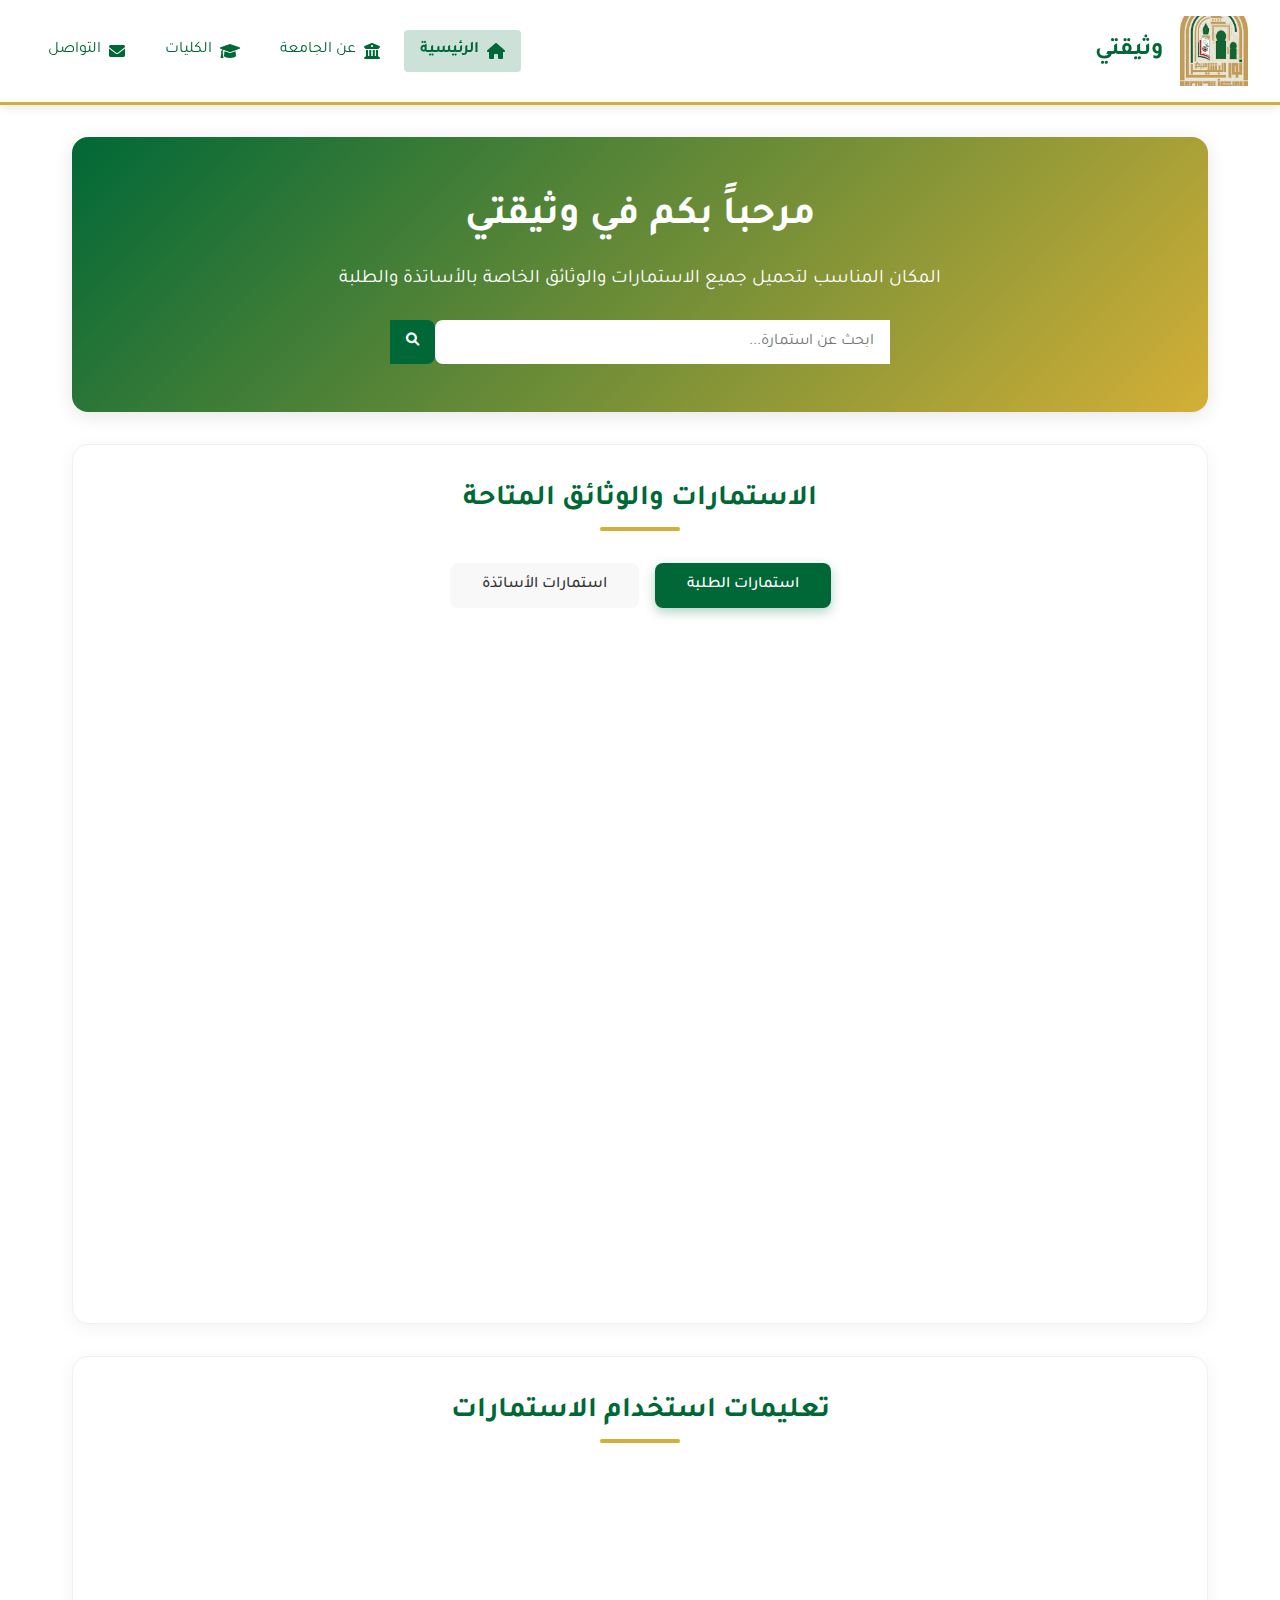
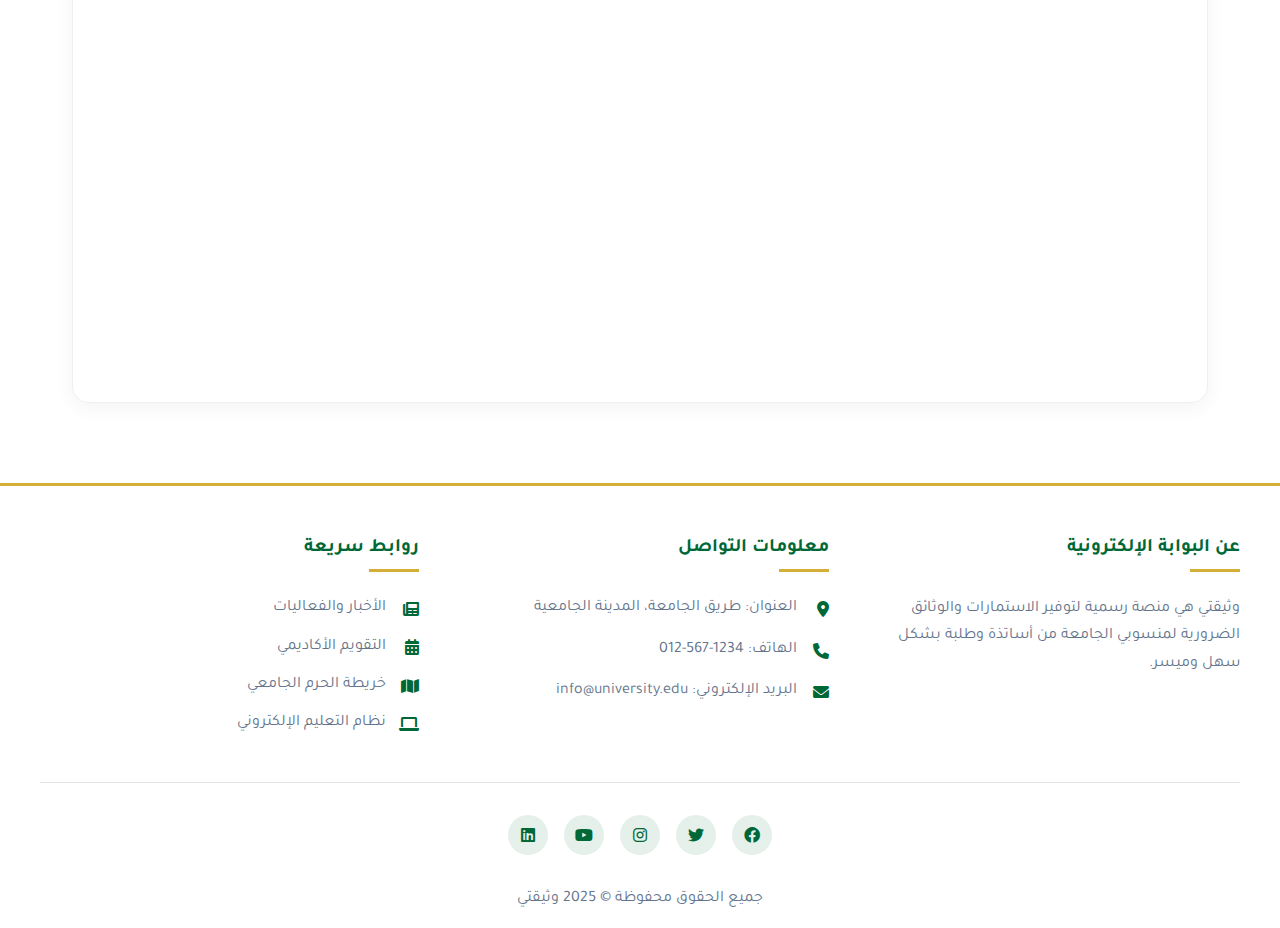
==== index.html @ a95384f6 "coding" ====
<!DOCTYPE html>
<html dir="rtl" lang="ar">
<head>
    <meta charset="UTF-8">
    <meta name="viewport" content="width=device-width, initial-scale=1.0">
    <title>وثيقتي</title>
    <link rel="stylesheet" href="styles.css">
    <link rel="stylesheet" href="https://cdnjs.cloudflare.com/ajax/libs/font-awesome/6.0.0/css/all.min.css">
</head>
<body>
    <header>
        <div class="logo">
            <img src="images\logo.jpeg" alt="شعار الجامعة" class="university-logo">
            <h1>وثيقتي</h1>
        </div>
        <nav>
            <ul>
                <li><a href="#" class="active"><i class="fas fa-home"></i> الرئيسية</a></li>
                <li><a href="#"><i class="fas fa-university"></i> عن الجامعة</a></li>
                <li><a href="#"><i class="fas fa-graduation-cap"></i> الكليات</a></li>
                <li><a href="#"><i class="fas fa-envelope"></i> التواصل</a></li>
            </ul>
        </nav>
    </header>

    <main>
        <section class="hero">
            <h2>مرحباً بكم في وثيقتي</h2>
            <p>المكان المناسب لتحميل جميع الاستمارات والوثائق الخاصة بالأساتذة والطلبة</p>
            <div class="search-container">
                <input type="text" id="search-input" placeholder="ابحث عن استمارة...">
                <button id="search-btn"><i class="fas fa-search"></i></button>
            </div>
        </section>

        <section class="forms-section">
            <h2>الاستمارات والوثائق المتاحة</h2>
            
            <div class="tabs">
                <button class="tab-btn active" data-target="student-forms">استمارات الطلبة</button>
                <button class="tab-btn" data-target="teacher-forms">استمارات الأساتذة</button>
            </div>
            
            <div class="tab-content active" id="student-forms">
                <div class="form-card">
                    <div class="form-icon"><i class="fas fa-user-graduate"></i></div>
                    <h3>استمارة التسجيل الجامعي</h3>
                    <p>استمارة خاصة بتسجيل الطلبة الجدد في الجامعة</p>
                    <a href="documents/استمارة_التسجيل_الجامعي.pdf" class="download-btn" download target="_blank">
                        <i class="fas fa-download"></i> تحميل الاستمارة
                    </a>
                    <div class="form-meta">
                        <span><i class="far fa-file-pdf"></i> PDF</span>
                        <span><i class="fas fa-download"></i> 2.5 MB</span>
                    </div>
                </div>
                
                <div class="form-card">
                    <div class="form-icon"><i class="fas fa-pause-circle"></i></div>
                    <h3>استمارة تأجيل الدراسة</h3>
                    <p>استمارة خاصة بطلب تأجيل الدراسة للفصل الحالي</p>
                    <a href="documents/استمارة_تأجيل_الدراسة.pdf" class="download-btn" download target="_blank">
                        <i class="fas fa-download"></i> تحميل الاستمارة
                    </a>
                    <div class="form-meta">
                        <span><i class="far fa-file-pdf"></i> PDF</span>
                        <span><i class="fas fa-download"></i> 1.8 MB</span>
                    </div>
                </div>
                
                <div class="form-card">
                    <div class="form-icon"><i class="fas fa-exchange-alt"></i></div>
                    <h3>إستمارة التحويل الخارجي</h3>
                    <p>استمارة خاصة بمعادلة المواد للطلبة المحولين</p>
                    <a href="Databases\إستمارة التحويل الخارجي.jpg" class="download-btn" download target="_blank">
                        <i class="fas fa-download"></i> تحميل الاستمارة
                    </a>
                    <div class="form-meta">
                        <span><i class="far fa-file-pdf"></i> PDF</span>
                        <span><i class="fas fa-download"></i> 1.2 MB</span>
                    </div>
                </div>
                <div class="form-card">
                    <div class="form-icon"><i class="fas fa-exchange-alt"></i></div>
                    <h3>استمارة ايداع مذكرة الماستر المصححة بعد المناقشة.</h3>
                    <p>استمارة خاصة بمعادلة المواد للطلبة المحولين</p>
                    <a href="Databases\استمارة ايداع مذكرة الماستر المصححة بعد المناقشة..jpg" class="download-btn" download target="_blank">
                        <i class="fas fa-download"></i> تحميل الاستمارة
                    </a>
                    <div class="form-meta">
                        <span><i class="far fa-file-pdf"></i> PDF</span>
                        <span><i class="fas fa-download"></i> 1.2 MB</span>
                    </div>
                </div>
                
                <div class="form-card">
                    <div class="form-icon"><i class="fas fa-id-card"></i></div>
                    <h3>طلب بطاقة جامعية</h3>
                    <p>استمارة خاصة بإصدار بطاقة جامعية جديدة</p>
                    <a href="documents/طلب_بطاقة_جامعية.pdf" class="download-btn" download target="_blank">
                        <i class="fas fa-download"></i> تحميل الاستمارة
                    </a>
                    <div class="form-meta">
                        <span><i class="far fa-file-pdf"></i> PDF</span>
                        <span><i class="fas fa-download"></i> 0.9 MB</span>
                    </div>
                </div>
            </div>
            
            <div class="tab-content" id="teacher-forms">
                <div class="form-card">
                    <div class="form-icon"><i class="fas fa-umbrella-beach"></i></div>
                    <h3>استمارة طلب إجازة</h3>
                    <p>استمارة خاصة بطلب إجازة للأساتذة</p>
                    <a href="_طلب_عطلة_أكاديمية_قسم_الإعلام_الآلي_وتكنولوجيا_المعلومات.docx" class="download-btn" download target="_blank">
                        <i class="fas fa-download"></i> تحميل الاستمارة
                    </a>
                    <div class="form-meta">
                        <span><i class="far fa-file-pdf"></i> PDF</span>
                        <span><i class="fas fa-download"></i> 1.3 MB</span>
                    </div>
                </div>
                
                <div class="form-card">
                    <div class="form-icon"><i class="fas fa-clipboard-check"></i></div>
                    <h3>استمارة تقييم الطلبة</h3>
                    <p>استمارة خاصة بتقييم أداء الطلبة في المادة</p>
                    <a href="documents/استمارة_تقييم_الطلبة.pdf" class="download-btn" download target="_blank">
                        <i class="fas fa-download"></i> تحميل الاستمارة
                    </a>
                    <div class="form-meta">
                        <span><i class="far fa-file-pdf"></i> PDF</span>
                        <span><i class="fas fa-download"></i> 1.7 MB</span>
                    </div>
                </div>
                
                <div class="form-card">
                    <div class="form-icon"><i class="fas fa-flask"></i></div>
                    <h3>استمارة طلب تمويل بحث علمي</h3>
                    <p>استمارة خاصة بطلب تمويل لإجراء بحث علمي</p>
                    <a href="documents/استمارة_طلب_تمويل_بحث_علمي.pdf" class="download-btn" download target="_blank">
                        <i class="fas fa-download"></i> تحميل الاستمارة
                    </a>
                    <div class="form-meta">
                        <span><i class="far fa-file-pdf"></i> PDF</span>
                        <span><i class="fas fa-download"></i> 2.1 MB</span>
                    </div>
                </div>
                
                <div class="form-card">
                    <div class="form-icon"><i class="fas fa-book"></i></div>
                    <h3>استمارة طلب كتب ومراجع</h3>
                    <p>استمارة خاصة بطلب توفير كتب ومراجع للمكتبة</p>
                    <a href="documents/استمارة_طلب_كتب_ومراجع.pdf" class="download-btn" download target="_blank">
                        <i class="fas fa-download"></i> تحميل الاستمارة
                    </a>
                    <div class="form-meta">
                        <span><i class="far fa-file-pdf"></i> PDF</span>
                        <span><i class="fas fa-download"></i> 1.5 MB</span>
                    </div>
                </div>
            </div>
        </section>
        
        <section class="instructions">
            <h2>تعليمات استخدام الاستمارات</h2>
            <div class="instructions-grid">
                <div class="instruction-card">
                    <div class="instruction-icon"><i class="fas fa-download"></i></div>
                    <h3>تنزيل الاستمارة</h3>
                    <p>اضغط على زر "تحميل الاستمارة" لتنزيل الاستمارة بصيغة PDF</p>
                </div>
                <div class="instruction-card">
                    <div class="instruction-icon"><i class="fas fa-print"></i></div>
                    <h3>طباعة الاستمارة</h3>
                    <p>قم بطباعة الاستمارة بعد تنزيلها على ورق A4</p>
                </div>
                <div class="instruction-card">
                    <div class="instruction-icon"><i class="fas fa-pen"></i></div>
                    <h3>تعبئة البيانات</h3>
                    <p>قم بتعبئة جميع البيانات المطلوبة بخط واضح</p>
                </div>
                <div class="instruction-card">
                    <div class="instruction-icon"><i class="fas fa-check-circle"></i></div>
                    <h3>تسليم الاستمارة</h3>
                    <p>قم بتسليم الاستمارة للجهة المختصة في الجامعة</p>
                </div>
            </div>
        </section>
    </main>

    <footer>
        <div class="footer-content">
            <div class="footer-about">
                <h3>عن البوابة الإلكترونية</h3>
                <p>وثيقتي هي منصة رسمية لتوفير الاستمارات والوثائق الضرورية لمنسوبي الجامعة من أساتذة وطلبة بشكل سهل وميسر.</p>
            </div>
            <div class="contact-info">
                <h3>معلومات التواصل</h3>
                <ul>
                    <li><i class="fas fa-map-marker-alt"></i> العنوان: طريق الجامعة، المدينة الجامعية</li>
                    <li><i class="fas fa-phone"></i> الهاتف: 1234-567-012</li>
                    <li><i class="fas fa-envelope"></i> البريد الإلكتروني: info@university.edu</li>
                </ul>
            </div>
            <div class="quick-links">
                <h3>روابط سريعة</h3>
                <ul>
                    <li><a href="#"><i class="fas fa-newspaper"></i> الأخبار والفعاليات</a></li>
                    <li><a href="#"><i class="fas fa-calendar-alt"></i> التقويم الأكاديمي</a></li>
                    <li><a href="#"><i class="fas fa-map"></i> خريطة الحرم الجامعي</a></li>
                    <li><a href="#"><i class="fas fa-laptop"></i> نظام التعليم الإلكتروني</a></li>
                </ul>
            </div>
        </div>
        <div class="footer-bottom">
            <div class="social-media">
                <a href="#"><i class="fab fa-facebook"></i></a>
                <a href="#"><i class="fab fa-twitter"></i></a>
                <a href="#"><i class="fab fa-instagram"></i></a>
                <a href="#"><i class="fab fa-youtube"></i></a>
                <a href="#"><i class="fab fa-linkedin"></i></a>
            </div>
            <div class="copyright">
                <p>جميع الحقوق محفوظة &copy; 2025 وثيقتي</p>
            </div>
        </div>
    </footer>

    <div class="success-notification" id="download-notification">
        <div class="notification-content">
            <i class="fas fa-check-circle"></i>
            <p>تم بدء تحميل الاستمارة بنجاح</p>
        </div>
    </div>

    <script src="script.js"></script>
</body>
</html>
---- styles.css ----
/* إعادة تعيين الأنماط الافتراضية */
@import url('https://fonts.googleapis.com/css2?family=Tajawal:wght@300;400;500;700&display=swap');

* {
    margin: 0;
    padding: 0;
    box-sizing: border-box;
    font-family: 'Tajawal', sans-serif;
}

body {
    background-color: #ffffff;
    color: hsl(0, 100%, 100%);
    line-height: 1.6;
}

/* ترويسة الموقع */
header {
    background-color: #ffffff;
    color: #006837; /* لون أخضر متوافق مع الشعار */
    padding: 1rem 2rem;
    display: flex;
    justify-content: space-between;
    align-items: center;
    box-shadow: 0 2px 10px rgba(0, 0, 0, 0.1);
    position: sticky;
    top: 0;
    z-index: 100;
    border-bottom: 3px solid #d4af37; /* حدود ذهبية */
}

.logo {
    display: flex;
    align-items: center;
}

.university-logo {
    height: 70px; /* تعديل حجم الشعار */
    width: auto;
    margin-left: 1rem;
}

.logo h1 {
    font-size: 1.5rem;
    font-weight: 700;
    color: #006837; /* لون أخضر متوافق مع الشعار */
}

nav ul {
    display: flex;
    list-style: none;
    gap: 0.5rem;
}

nav ul li a {
    color: #006837; /* لون أخضر متوافق مع الشعار */
    text-decoration: none;
    padding: 0.5rem 1rem;
    border-radius: 4px;
    transition: all 0.3s ease;
    display: flex;
    align-items: center;
    gap: 0.5rem;
}

nav ul li a:hover {
    background-color: rgba(0, 104, 55, 0.1); /* خلفية خضراء شفافة */
}

nav ul li a.active {
    background-color: rgba(0, 104, 55, 0.2); /* خلفية خضراء شفافة أغمق */
    font-weight: 700;
}

/* القسم الرئيسي */
main {
    max-width: 1200px;
    margin: 0 auto;
    padding: 2rem;
}

/* قسم البطل */
.hero {
    background: linear-gradient(135deg, #006837 0%, #d4af37 100%);
    color: #fff;
    padding: 3rem 2rem;
    text-align: center;
    border-radius: 16px;
    margin-bottom: 2rem;
    box-shadow: 0 4px 20px rgba(0, 0, 0, 0.1);
}

.hero h2 {
    font-size: 2.5rem;
    margin-bottom: 1rem;
    font-weight: 700;
}

.hero p {
    font-size: 1.2rem;
    max-width: 700px;
    margin: 0 auto 1.5rem;
}

.search-container {
    display: flex;
    max-width: 500px;
    margin: 1.5rem auto 0;
}

.search-container input {
    flex: 1;
    padding: 0.8rem 1rem;
    border: none;
    border-radius: 8px 0 0 8px;
    font-size: 1rem;
    outline: none;
}

.search-container button {
    background-color: #006837; /* لون أخضر متوافق مع الشعار */
    color: white;
    border: none;
    padding: 0 1rem;
    border-radius: 0 8px 8px 0;
    cursor: pointer;
    transition: background-color 0.3s;
}

.search-container button:hover {
    background-color: #005229; /* لون أخضر أغمق */
}

/* قسم الاستمارات */
.forms-section {
    background-color: #fff;
    border-radius: 16px;
    padding: 2rem;
    box-shadow: 0 4px 20px rgba(0, 0, 0, 0.05);
    margin-bottom: 2rem;
    border: 1px solid #f0f0f0;
}

.forms-section h2 {
    text-align: center;
    margin-bottom: 2rem;
    color: #006837; /* لون أخضر متوافق مع الشعار */
    font-size: 1.8rem;
    font-weight: 700;
    position: relative;
    padding-bottom: 0.5rem;
}

.forms-section h2:after {
    content: '';
    position: absolute;
    bottom: 0;
    left: 50%;
    transform: translateX(-50%);
    width: 80px;
    height: 4px;
    background-color: #d4af37; /* لون ذهبي متوافق مع الشعار */
    border-radius: 2px;
}

/* أزرار التبويب */
.tabs {
    display: flex;
    justify-content: center;
    margin-bottom: 2rem;
}

.tab-btn {
    background-color: #f8f8f8;
    border: none;
    padding: 0.8rem 2rem;
    cursor: pointer;
    font-size: 1rem;
    border-radius: 8px;
    margin: 0 0.5rem;
    transition: all 0.3s;
    font-weight: 500;
    color: #333;
}

.tab-btn:hover {
    background-color: #f0f0f0;
}

.tab-btn.active {
    background-color: #006837; /* لون أخضر متوافق مع الشعار */
    color: #fff;
    box-shadow: 0 4px 12px rgba(0, 104, 55, 0.3);
}

/* محتوى التبويب */
.tab-content {
    display: none;
    grid-template-columns: repeat(auto-fill, minmax(280px, 1fr));
    gap: 1.5rem;
}

.tab-content.active {
    display: grid;
}

/* بطاقات الاستمارات */
.form-card {
    border: 1px solid #e5e7eb;
    border-radius: 12px;
    padding: 1.5rem;
    transition: transform 0.3s, box-shadow 0.3s;
    background-color: #fff;
    position: relative;
    overflow: hidden;
}

.form-card:hover {
    transform: translateY(-5px);
    box-shadow: 0 10px 25px rgba(0, 0, 0, 0.1);
    border-color: #d4af37; /* لون ذهبي متوافق مع الشعار */
}

.form-card::before {
    content: '';
    position: absolute;
    top: 0;
    left: 0;
    width: 8px;
    height: 100%;
    background-color: #006837; /* لون أخضر متوافق مع الشعار */
}

.form-icon {
    display: flex;
    align-items: center;
    justify-content: center;
    width: 60px;
    height: 60px;
    border-radius: 50%;
    background-color: rgba(0, 104, 55, 0.1); /* خلفية خضراء شفافة */
    margin-bottom: 1rem;
    color: #006837; /* لون أخضر متوافق مع الشعار */
    font-size: 1.5rem;
}

.form-card h3 {
    color: #006837; /* لون أخضر متوافق مع الشعار */
    margin-bottom: 0.5rem;
    font-weight: 700;
}

.form-card p {
    color: #64748b;
    margin-bottom: 1.5rem;
    font-size: 0.9rem;
}

.download-btn {
    display: block;
    width: 100%;
    background-color: #006837; /* لون أخضر متوافق مع الشعار */
    color: #fff;
    text-align: center;
    padding: 0.8rem;
    border-radius: 8px;
    text-decoration: none;
    font-weight: 500;
    transition: all 0.3s;
    margin-bottom: 1rem;
}

.download-btn:hover {
    background-color: #005229; /* لون أخضر أغمق */
    box-shadow: 0 4px 12px rgba(0, 104, 55, 0.3);
}

.download-btn i {
    margin-left: 0.5rem;
}

.form-meta {
    display: flex;
    justify-content: space-between;
    font-size: 0.8rem;
    color: #64748b;
}

/* قسم التعليمات */
.instructions {
    background-color: #fff;
    border-radius: 16px;
    padding: 2rem;
    box-shadow: 0 4px 20px rgba(0, 0, 0, 0.05);
    border: 1px solid #f0f0f0;
}

.instructions h2 {
    text-align: center;
    margin-bottom: 2rem;
    color: #006837; /* لون أخضر متوافق مع الشعار */
    font-size: 1.8rem;
    font-weight: 700;
    position: relative;
    padding-bottom: 0.5rem;
}

.instructions h2:after {
    content: '';
    position: absolute;
    bottom: 0;
    left: 50%;
    transform: translateX(-50%);
    width: 80px;
    height: 4px;
    background-color: #d4af37; /* لون ذهبي متوافق مع الشعار */
    border-radius: 2px;
}

.instructions-grid {
    display: grid;
    grid-template-columns: repeat(auto-fit, minmax(250px, 1fr));
    gap: 1.5rem;
}

.instruction-card {
    background-color: #f8f8f8;
    border-radius: 12px;
    padding: 1.5rem;
    text-align: center;
    transition: transform 0.3s, box-shadow 0.3s;
    border: 1px solid #f0f0f0;
}

.instruction-card:hover {
    transform: translateY(-5px);
    box-shadow: 0 10px 25px rgba(0, 0, 0, 0.1);
    border-color: #d4af37; /* لون ذهبي متوافق مع الشعار */
}

.instruction-icon {
    width: 80px;
    height: 80px;
    border-radius: 50%;
    background-color: rgba(0, 104, 55, 0.1); /* خلفية خضراء شفافة */
    display: flex;
    align-items: center;
    justify-content: center;
    margin: 0 auto 1rem;
    color: #006837; /* لون أخضر متوافق مع الشعار */
    font-size: 2rem;
}

.instruction-card h3 {
    color: #006837; /* لون أخضر متوافق مع الشعار */
    margin-bottom: 0.5rem;
    font-weight: 700;
}

.instruction-card p {
    color: #64748b;
}

/* تذييل الصفحة */
footer {
    background-color: #ffffff;
    color: #333;
    padding: 3rem 2rem 1rem;
    margin-top: 3rem;
    border-top: 3px solid #d4af37; /* حدود ذهبية */
}

.footer-content {
    max-width: 1200px;
    margin: 0 auto;
    display: grid;
    grid-template-columns: repeat(auto-fit, minmax(250px, 1fr));
    gap: 2rem;
}

.footer-about p {
    margin-top: 1rem;
    color: #64748b;
    line-height: 1.7;
}

.footer-content h3 {
    color: #006837; /* لون أخضر متوافق مع الشعار */
    margin-bottom: 1.5rem;
    font-size: 1.2rem;
    position: relative;
    padding-bottom: 0.5rem;
}

.footer-content h3:after {
    content: '';
    position: absolute;
    bottom: 0;
    right: 0;
    width: 50px;
    height: 3px;
    background-color: #d4af37; /* لون ذهبي متوافق مع الشعار */
}

.contact-info ul {
    list-style: none;
}

.contact-info ul li {
    margin-bottom: 1rem;
    display: flex;
    align-items: center;
    color: #64748b;
}

.contact-info ul li i {
    margin-left: 0.8rem;
    min-width: 20px;
    color: #006837; /* لون أخضر متوافق مع الشعار */
}

.quick-links ul {
    list-style: none;
}

.quick-links ul li {
    margin-bottom: 0.8rem;
}

.quick-links ul li a {
    color: #64748b;
    text-decoration: none;
    transition: color 0.3s;
    display: flex;
    align-items: center;
}

.quick-links ul li a:hover {
    color: #006837; /* لون أخضر متوافق مع الشعار */
}

.quick-links ul li a i {
    margin-left: 0.8rem;
    min-width: 20px;
    color: #006837; /* لون أخضر متوافق مع الشعار */
}

.footer-bottom {
    max-width: 1200px;
    margin: 0 auto;
    display: flex;
    flex-direction: column;
    align-items: center;
    margin-top: 2rem;
    padding-top: 2rem;
    border-top: 1px solid rgba(0, 0, 0, 0.1);
}

.social-media {
    display: flex;
    gap: 1rem;
    margin-bottom: 1rem;
}

.social-media a {
    display: flex;
    align-items: center;
    justify-content: center;
    width: 40px;
    height: 40px;
    border-radius: 50%;
    background-color: rgba(0, 104, 55, 0.1); /* خلفية خضراء شفافة */
    color: #006837; /* لون أخضر متوافق مع الشعار */
    text-decoration: none;
    transition: all 0.3s;
}

.social-media a:hover {
    background-color: #006837; /* لون أخضر متوافق مع الشعار */
    color: #fff;
    transform: translateY(-3px);
}

.copyright {
    color: #64748b;
    text-align: center;
    margin-top: 1rem;
}

/* إشعار النجاح */
.success-notification {
    position: fixed;
    bottom: 20px;
    left: 20px;
    background-color: #006837; /* لون أخضر متوافق مع الشعار */
    color: #fff;
    padding: 1rem;
    border-radius: 8px;
    box-shadow: 0 4px 12px rgba(0, 0, 0, 0.1);
    display: none;
    z-index: 1000;
    animation: slideIn 0.5s ease-out;
}

.notification-content {
    display: flex;
    align-items: center;
    gap: 0.8rem;
}

.notification-content i {
    font-size: 1.5rem;
}

@keyframes slideIn {
    from {
        transform: translateX(-100%);
        opacity: 0;
    }
    to {
        transform: translateX(0);
        opacity: 1;
    }
}

@keyframes slideOut {
    from {
        transform: translateX(0);
        opacity: 1;
    }
    to {
        transform: translateX(-100%);
        opacity: 0;
    }
}

/* شاشة الهاتف المحمول */
@media screen and (max-width: 768px) {
    header {
        flex-direction: column;
        padding: 1rem;
    }

    .logo {
        margin-bottom: 1rem;
    }

    nav ul {
        justify-content: center;
        flex-wrap: wrap;
    }

    .hero {
        padding: 2rem 1rem;
    }
    
    .hero h2 {
        font-size: 1.8rem;
    }
    
    .hero p {
        font-size: 1rem;
    }
    
    .search-container {
        flex-direction: column;
    }
    
    .search-container input {
        border-radius: 8px;
        margin-bottom: 0.5rem;
    }
    
    .search-container button {
        border-radius: 8px;
        padding: 0.5rem;
    }
    
    .tabs {
        flex-direction: column;
        gap: 0.5rem;
    }
    
    .tab-btn {
        width: 100%;
    }
    
    .form-card {
        padding: 1rem;
    }
    
    .instruction-card {
        padding: 1rem;
    }
    
    .footer-content {
        grid-template-columns: 1fr;
    }
    
    .footer-bottom {
        text-align: center;
    }
}

/* شاشة أجهزة الكمبيوتر اللوحية */
@media screen and (min-width: 769px) and (max-width: 1024px) {
    main {
        padding: 1.5rem;
    }
    
    .hero {
        padding: 2.5rem 1.5rem;
    }
    
    .tab-content {
        grid-template-columns: repeat(2, 1fr);
    }
    
    .instructions-grid {
        grid-template-columns: repeat(2, 1fr);
    }
}

/* تحسينات إضافية */
.form-card:focus-within {
    box-shadow: 0 0 0 3px rgba(0, 104, 55, 0.5); /* بوكس شادو خضراء */
    outline: none;
}

.download-btn:focus {
    outline: none;
    box-shadow: 0 0 0 3px rgba(0, 104, 55, 0.5); /* بوكس شادو خضراء */
}

input:focus {
    box-shadow: 0 0 0 3px rgba(212, 175, 55, 0.5); /* بوكس شادو ذهبية */
    outline: none;
}

button:focus {
    outline: none;
    box-shadow: 0 0 0 3px rgba(0, 104, 55, 0.5); /* بوكس شادو خضراء */
}

/* تأثيرات إضافية لتحسين تجربة المستخدم */
.form-card:nth-child(odd)::before {
    background-color: #006837; /* لون أخضر متوافق مع الشعار */
}

.form-card:nth-child(even)::before {
    background-color: #d4af37; /* لون ذهبي متوافق مع الشعار */
}

.form-icon {
    transition: transform 0.3s;
}

.form-card:hover .form-icon {
    transform: scale(1.1);
}

/* تحسين وضع الطباعة */
@media print {
    header, footer, .search-container, .tabs, .download-btn, .social-media {
        display: none;
    }
    
    body {
        background-color: #fff;
    }
    
    main {
        padding: 0;
        max-width: 100%;
    }
    
    .hero, .forms-section, .instructions {
        box-shadow: none;
        border: 1px solid #ddd;
        margin-bottom: 1rem;
    }
    
    .form-card, .instruction-card {
        break-inside: avoid;
    }
}

/* تحسينات لدعم الوضع المظلم (إن كان متاحاً في المتصفح) */
@media (prefers-color-scheme: dark) {
    body {
        background-color: #f8f6f6;
        color: #f0f0f0;
    }
    
    header, footer {
        background-color: #faf7f7;
    }
    
    .form-card, .instruction-card, .forms-section, .instructions {
        background-color: #ece4e4;
        color: #e2e8f0;
        border-color: #333;
    }
    
    .form-card p, .instruction-card p {
        color: #232425;
    }
    
    .form-card h3, .instruction-card h3 {
        color: #d4af37; /* لون ذهبي في الوضع المظلم */
    }
    
    .form-icon, .instruction-icon {
        background-color: rgba(212, 175, 55, 0.2); /* خلفية ذهبية شفافة */
        color: #d4af37; /* لون ذهبي في الوضع المظلم */
    }
    
    .form-meta {
        color: #94a3b8;
    }
    
    .tab-btn {
        background-color: #333;
        color: #e2e8f0;
    }
    
    .tab-btn.active {
        background-color: #d4af37; /* لون ذهبي في الوضع المظلم */
        color: #1a1a1a;
    }
    
    .social-media a {
        background-color: rgba(212, 175, 55, 0.2); /* خلفية ذهبية شفافة */
        color: #d4af37; /* لون ذهبي في الوضع المظلم */
    }
    
    .social-media a:hover {
        background-color: #d4af37; /* لون ذهبي متوافق مع الشعار */
        color: #1a1a1a;
    }
}

/* تحسينات إمكانية الوصول */
.download-btn:focus-visible {
    outline: 2px solid #006837; /* لون أخضر متوافق مع الشعار */
    outline-offset: 2px;
}

@media (prefers-reduced-motion: reduce) {
    * {
        transition: none !important;
        animation: none !important;
    }
}
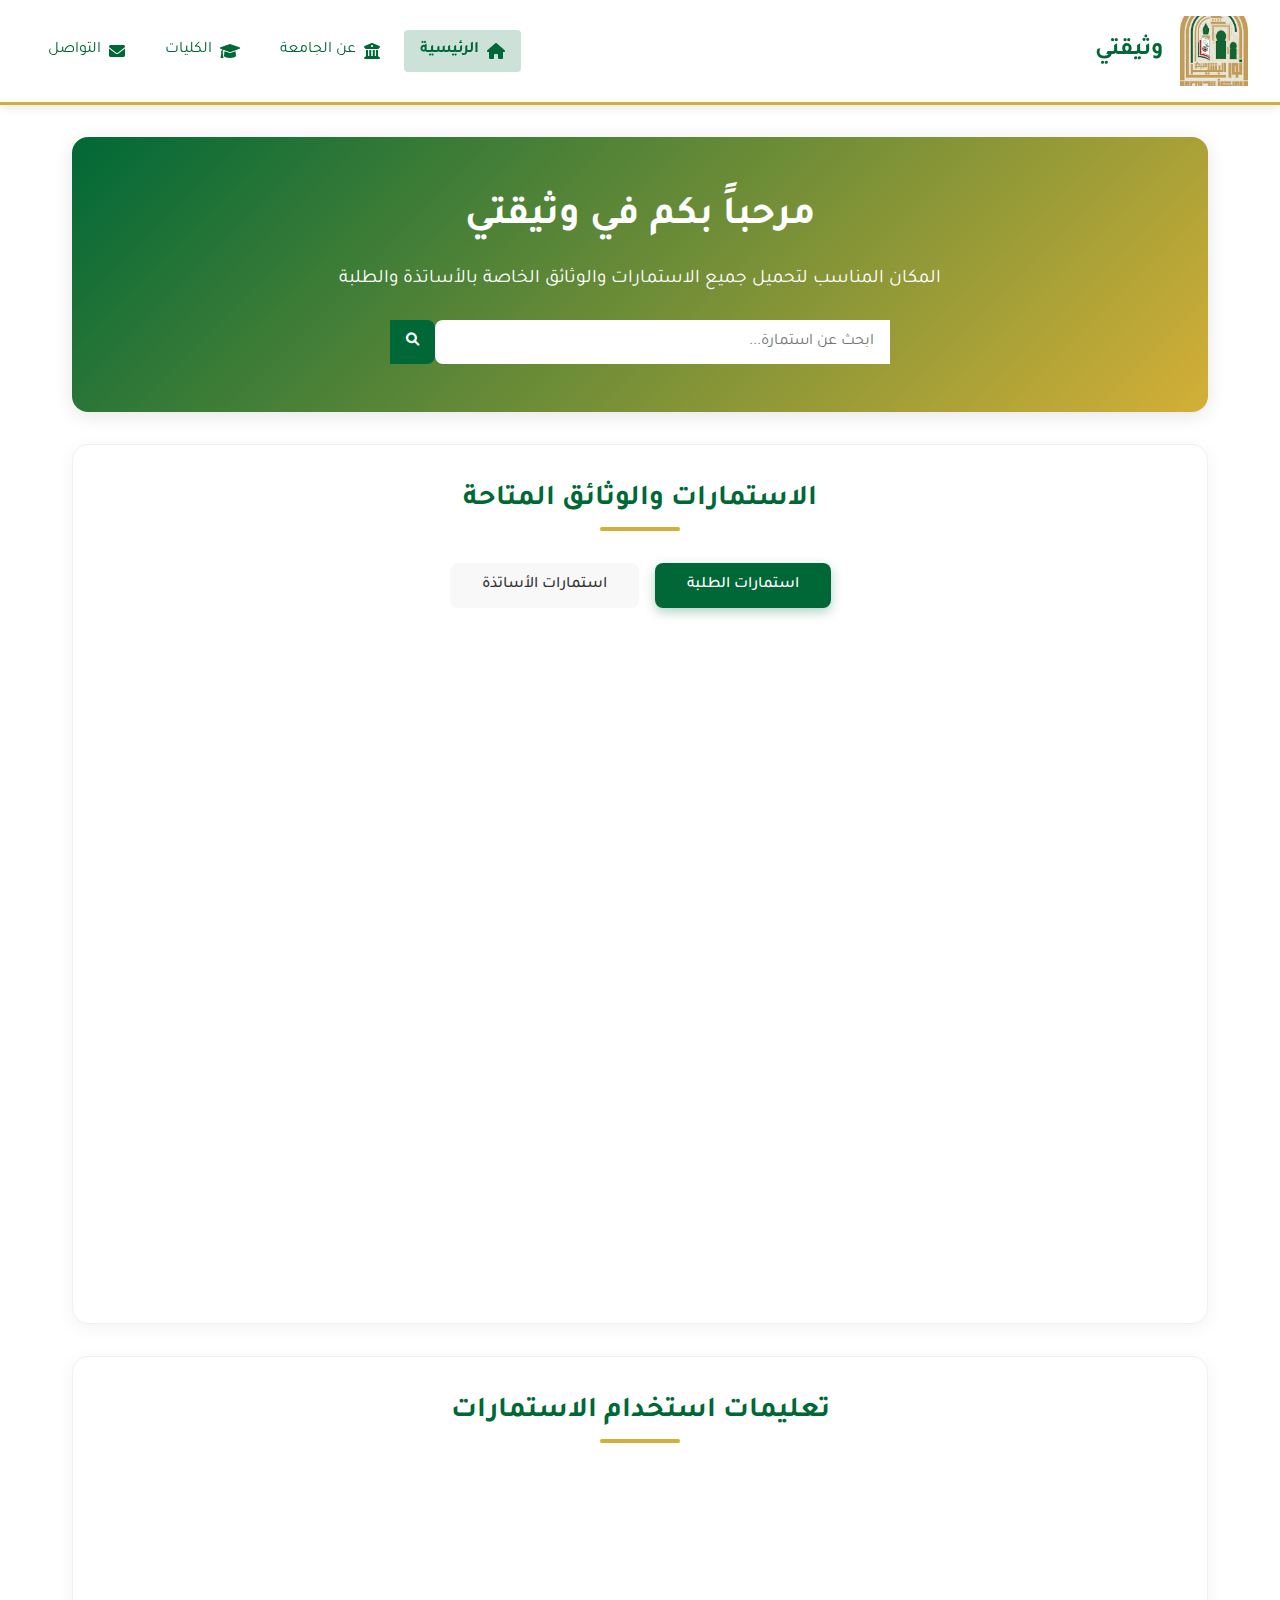
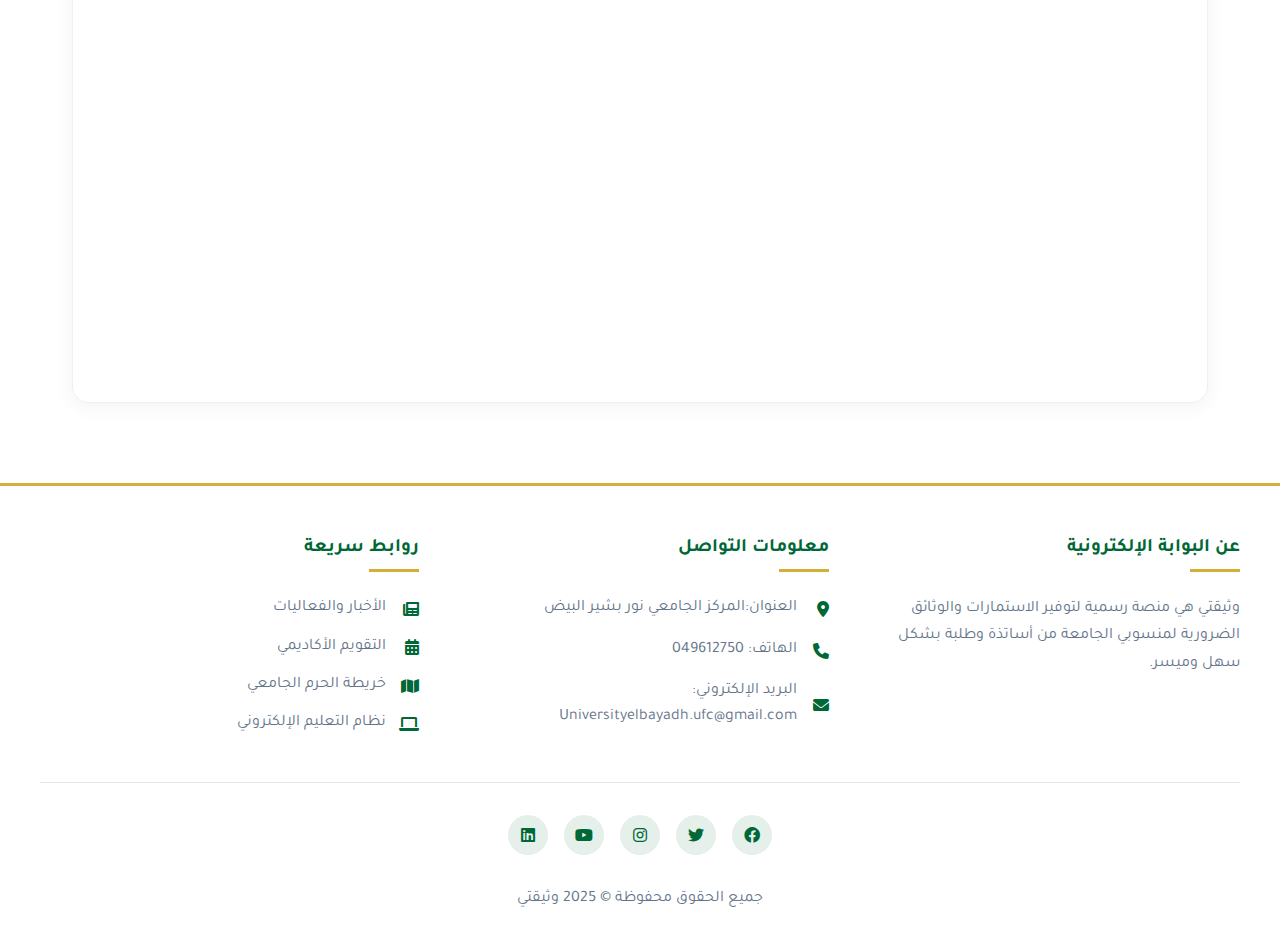
==== commit 27d23cf4: "codeing" ====
--- a/index.html
+++ b/index.html
@@ -4,7 +4,7 @@
     <meta charset="UTF-8">
     <meta name="viewport" content="width=device-width, initial-scale=1.0">
     <title>وثيقتي</title>
-    <link rel="stylesheet" href="styles.css">
+    <link rel="stylesheet" href="css/styles.css">
     <link rel="stylesheet" href="https://cdnjs.cloudflare.com/ajax/libs/font-awesome/6.0.0/css/all.min.css">
 </head>
 <body>
@@ -198,9 +198,9 @@
             <div class="contact-info">
                 <h3>معلومات التواصل</h3>
                 <ul>
-                    <li><i class="fas fa-map-marker-alt"></i> العنوان: طريق الجامعة، المدينة الجامعية</li>
-                    <li><i class="fas fa-phone"></i> الهاتف: 1234-567-012</li>
-                    <li><i class="fas fa-envelope"></i> البريد الإلكتروني: info@university.edu</li>
+                    <li><i class="fas fa-map-marker-alt"></i> العنوان:المركز الجامعي نور بشير البيض </li>
+                    <li><i class="fas fa-phone"></i> الهاتف: 049612750</li>
+                    <li><i class="fas fa-envelope"></i> البريد الإلكتروني: Universityelbayadh.ufc@gmail.com</li>
                 </ul>
             </div>
             <div class="quick-links">
@@ -234,6 +234,6 @@
         </div>
     </div>
 
-    <script src="script.js"></script>
+    <script src="js/script.js"></script>
 </body>
 </html>--- a/css/styles.css
+++ b/css/styles.css
@@ -0,0 +1,754 @@
+/* إعادة تعيين الأنماط الافتراضية */
+@import url('https://fonts.googleapis.com/css2?family=Tajawal:wght@300;400;500;700&display=swap');
+
+* {
+    margin: 0;
+    padding: 0;
+    box-sizing: border-box;
+    font-family: 'Tajawal', sans-serif;
+}
+
+body {
+    background-color: #ffffff;
+    color: hsl(0, 100%, 100%);
+    line-height: 1.6;
+}
+
+/* ترويسة الموقع */
+header {
+    background-color: #ffffff;
+    color: #006837; /* لون أخضر متوافق مع الشعار */
+    padding: 1rem 2rem;
+    display: flex;
+    justify-content: space-between;
+    align-items: center;
+    box-shadow: 0 2px 10px rgba(0, 0, 0, 0.1);
+    position: sticky;
+    top: 0;
+    z-index: 100;
+    border-bottom: 3px solid #d4af37; /* حدود ذهبية */
+}
+
+.logo {
+    display: flex;
+    align-items: center;
+}
+
+.university-logo {
+    height: 70px; /* تعديل حجم الشعار */
+    width: auto;
+    margin-left: 1rem;
+}
+
+.logo h1 {
+    font-size: 1.5rem;
+    font-weight: 700;
+    color: #006837; /* لون أخضر متوافق مع الشعار */
+}
+
+nav ul {
+    display: flex;
+    list-style: none;
+    gap: 0.5rem;
+}
+
+nav ul li a {
+    color: #006837; /* لون أخضر متوافق مع الشعار */
+    text-decoration: none;
+    padding: 0.5rem 1rem;
+    border-radius: 4px;
+    transition: all 0.3s ease;
+    display: flex;
+    align-items: center;
+    gap: 0.5rem;
+}
+
+nav ul li a:hover {
+    background-color: rgba(0, 104, 55, 0.1); /* خلفية خضراء شفافة */
+}
+
+nav ul li a.active {
+    background-color: rgba(0, 104, 55, 0.2); /* خلفية خضراء شفافة أغمق */
+    font-weight: 700;
+}
+
+/* القسم الرئيسي */
+main {
+    max-width: 1200px;
+    margin: 0 auto;
+    padding: 2rem;
+}
+
+/* قسم البطل */
+.hero {
+    background: linear-gradient(135deg, #006837 0%, #d4af37 100%);
+    color: #fff;
+    padding: 3rem 2rem;
+    text-align: center;
+    border-radius: 16px;
+    margin-bottom: 2rem;
+    box-shadow: 0 4px 20px rgba(0, 0, 0, 0.1);
+}
+
+.hero h2 {
+    font-size: 2.5rem;
+    margin-bottom: 1rem;
+    font-weight: 700;
+}
+
+.hero p {
+    font-size: 1.2rem;
+    max-width: 700px;
+    margin: 0 auto 1.5rem;
+}
+
+.search-container {
+    display: flex;
+    max-width: 500px;
+    margin: 1.5rem auto 0;
+}
+
+.search-container input {
+    flex: 1;
+    padding: 0.8rem 1rem;
+    border: none;
+    border-radius: 8px 0 0 8px;
+    font-size: 1rem;
+    outline: none;
+}
+
+.search-container button {
+    background-color: #006837; /* لون أخضر متوافق مع الشعار */
+    color: white;
+    border: none;
+    padding: 0 1rem;
+    border-radius: 0 8px 8px 0;
+    cursor: pointer;
+    transition: background-color 0.3s;
+}
+
+.search-container button:hover {
+    background-color: #005229; /* لون أخضر أغمق */
+}
+
+/* قسم الاستمارات */
+.forms-section {
+    background-color: #fff;
+    border-radius: 16px;
+    padding: 2rem;
+    box-shadow: 0 4px 20px rgba(0, 0, 0, 0.05);
+    margin-bottom: 2rem;
+    border: 1px solid #f0f0f0;
+}
+
+.forms-section h2 {
+    text-align: center;
+    margin-bottom: 2rem;
+    color: #006837; /* لون أخضر متوافق مع الشعار */
+    font-size: 1.8rem;
+    font-weight: 700;
+    position: relative;
+    padding-bottom: 0.5rem;
+}
+
+.forms-section h2:after {
+    content: '';
+    position: absolute;
+    bottom: 0;
+    left: 50%;
+    transform: translateX(-50%);
+    width: 80px;
+    height: 4px;
+    background-color: #d4af37; /* لون ذهبي متوافق مع الشعار */
+    border-radius: 2px;
+}
+
+/* أزرار التبويب */
+.tabs {
+    display: flex;
+    justify-content: center;
+    margin-bottom: 2rem;
+}
+
+.tab-btn {
+    background-color: #f8f8f8;
+    border: none;
+    padding: 0.8rem 2rem;
+    cursor: pointer;
+    font-size: 1rem;
+    border-radius: 8px;
+    margin: 0 0.5rem;
+    transition: all 0.3s;
+    font-weight: 500;
+    color: #333;
+}
+
+.tab-btn:hover {
+    background-color: #f0f0f0;
+}
+
+.tab-btn.active {
+    background-color: #006837; /* لون أخضر متوافق مع الشعار */
+    color: #fff;
+    box-shadow: 0 4px 12px rgba(0, 104, 55, 0.3);
+}
+
+/* محتوى التبويب */
+.tab-content {
+    display: none;
+    grid-template-columns: repeat(auto-fill, minmax(280px, 1fr));
+    gap: 1.5rem;
+}
+
+.tab-content.active {
+    display: grid;
+}
+
+/* بطاقات الاستمارات */
+.form-card {
+    border: 1px solid #e5e7eb;
+    border-radius: 12px;
+    padding: 1.5rem;
+    transition: transform 0.3s, box-shadow 0.3s;
+    background-color: #fff;
+    position: relative;
+    overflow: hidden;
+}
+
+.form-card:hover {
+    transform: translateY(-5px);
+    box-shadow: 0 10px 25px rgba(0, 0, 0, 0.1);
+    border-color: #d4af37; /* لون ذهبي متوافق مع الشعار */
+}
+
+.form-card::before {
+    content: '';
+    position: absolute;
+    top: 0;
+    left: 0;
+    width: 8px;
+    height: 100%;
+    background-color: #006837; /* لون أخضر متوافق مع الشعار */
+}
+
+.form-icon {
+    display: flex;
+    align-items: center;
+    justify-content: center;
+    width: 60px;
+    height: 60px;
+    border-radius: 50%;
+    background-color: rgba(0, 104, 55, 0.1); /* خلفية خضراء شفافة */
+    margin-bottom: 1rem;
+    color: #006837; /* لون أخضر متوافق مع الشعار */
+    font-size: 1.5rem;
+}
+
+.form-card h3 {
+    color: #006837; /* لون أخضر متوافق مع الشعار */
+    margin-bottom: 0.5rem;
+    font-weight: 700;
+}
+
+.form-card p {
+    color: #64748b;
+    margin-bottom: 1.5rem;
+    font-size: 0.9rem;
+}
+
+.download-btn {
+    display: block;
+    width: 100%;
+    background-color: #006837; /* لون أخضر متوافق مع الشعار */
+    color: #fff;
+    text-align: center;
+    padding: 0.8rem;
+    border-radius: 8px;
+    text-decoration: none;
+    font-weight: 500;
+    transition: all 0.3s;
+    margin-bottom: 1rem;
+}
+
+.download-btn:hover {
+    background-color: #005229; /* لون أخضر أغمق */
+    box-shadow: 0 4px 12px rgba(0, 104, 55, 0.3);
+}
+
+.download-btn i {
+    margin-left: 0.5rem;
+}
+
+.form-meta {
+    display: flex;
+    justify-content: space-between;
+    font-size: 0.8rem;
+    color: #64748b;
+}
+
+/* قسم التعليمات */
+.instructions {
+    background-color: #fff;
+    border-radius: 16px;
+    padding: 2rem;
+    box-shadow: 0 4px 20px rgba(0, 0, 0, 0.05);
+    border: 1px solid #f0f0f0;
+}
+
+.instructions h2 {
+    text-align: center;
+    margin-bottom: 2rem;
+    color: #006837; /* لون أخضر متوافق مع الشعار */
+    font-size: 1.8rem;
+    font-weight: 700;
+    position: relative;
+    padding-bottom: 0.5rem;
+}
+
+.instructions h2:after {
+    content: '';
+    position: absolute;
+    bottom: 0;
+    left: 50%;
+    transform: translateX(-50%);
+    width: 80px;
+    height: 4px;
+    background-color: #d4af37; /* لون ذهبي متوافق مع الشعار */
+    border-radius: 2px;
+}
+
+.instructions-grid {
+    display: grid;
+    grid-template-columns: repeat(auto-fit, minmax(250px, 1fr));
+    gap: 1.5rem;
+}
+
+.instruction-card {
+    background-color: #f8f8f8;
+    border-radius: 12px;
+    padding: 1.5rem;
+    text-align: center;
+    transition: transform 0.3s, box-shadow 0.3s;
+    border: 1px solid #f0f0f0;
+}
+
+.instruction-card:hover {
+    transform: translateY(-5px);
+    box-shadow: 0 10px 25px rgba(0, 0, 0, 0.1);
+    border-color: #d4af37; /* لون ذهبي متوافق مع الشعار */
+}
+
+.instruction-icon {
+    width: 80px;
+    height: 80px;
+    border-radius: 50%;
+    background-color: rgba(0, 104, 55, 0.1); /* خلفية خضراء شفافة */
+    display: flex;
+    align-items: center;
+    justify-content: center;
+    margin: 0 auto 1rem;
+    color: #006837; /* لون أخضر متوافق مع الشعار */
+    font-size: 2rem;
+}
+
+.instruction-card h3 {
+    color: #006837; /* لون أخضر متوافق مع الشعار */
+    margin-bottom: 0.5rem;
+    font-weight: 700;
+}
+
+.instruction-card p {
+    color: #64748b;
+}
+
+/* تذييل الصفحة */
+footer {
+    background-color: #ffffff;
+    color: #333;
+    padding: 3rem 2rem 1rem;
+    margin-top: 3rem;
+    border-top: 3px solid #d4af37; /* حدود ذهبية */
+}
+
+.footer-content {
+    max-width: 1200px;
+    margin: 0 auto;
+    display: grid;
+    grid-template-columns: repeat(auto-fit, minmax(250px, 1fr));
+    gap: 2rem;
+}
+
+.footer-about p {
+    margin-top: 1rem;
+    color: #64748b;
+    line-height: 1.7;
+}
+
+.footer-content h3 {
+    color: #006837; /* لون أخضر متوافق مع الشعار */
+    margin-bottom: 1.5rem;
+    font-size: 1.2rem;
+    position: relative;
+    padding-bottom: 0.5rem;
+}
+
+.footer-content h3:after {
+    content: '';
+    position: absolute;
+    bottom: 0;
+    right: 0;
+    width: 50px;
+    height: 3px;
+    background-color: #d4af37; /* لون ذهبي متوافق مع الشعار */
+}
+
+.contact-info ul {
+    list-style: none;
+}
+
+.contact-info ul li {
+    margin-bottom: 1rem;
+    display: flex;
+    align-items: center;
+    color: #64748b;
+}
+
+.contact-info ul li i {
+    margin-left: 0.8rem;
+    min-width: 20px;
+    color: #006837; /* لون أخضر متوافق مع الشعار */
+}
+
+.quick-links ul {
+    list-style: none;
+}
+
+.quick-links ul li {
+    margin-bottom: 0.8rem;
+}
+
+.quick-links ul li a {
+    color: #64748b;
+    text-decoration: none;
+    transition: color 0.3s;
+    display: flex;
+    align-items: center;
+}
+
+.quick-links ul li a:hover {
+    color: #006837; /* لون أخضر متوافق مع الشعار */
+}
+
+.quick-links ul li a i {
+    margin-left: 0.8rem;
+    min-width: 20px;
+    color: #006837; /* لون أخضر متوافق مع الشعار */
+}
+
+.footer-bottom {
+    max-width: 1200px;
+    margin: 0 auto;
+    display: flex;
+    flex-direction: column;
+    align-items: center;
+    margin-top: 2rem;
+    padding-top: 2rem;
+    border-top: 1px solid rgba(0, 0, 0, 0.1);
+}
+
+.social-media {
+    display: flex;
+    gap: 1rem;
+    margin-bottom: 1rem;
+}
+
+.social-media a {
+    display: flex;
+    align-items: center;
+    justify-content: center;
+    width: 40px;
+    height: 40px;
+    border-radius: 50%;
+    background-color: rgba(0, 104, 55, 0.1); /* خلفية خضراء شفافة */
+    color: #006837; /* لون أخضر متوافق مع الشعار */
+    text-decoration: none;
+    transition: all 0.3s;
+}
+
+.social-media a:hover {
+    background-color: #006837; /* لون أخضر متوافق مع الشعار */
+    color: #fff;
+    transform: translateY(-3px);
+}
+
+.copyright {
+    color: #64748b;
+    text-align: center;
+    margin-top: 1rem;
+}
+
+/* إشعار النجاح */
+.success-notification {
+    position: fixed;
+    bottom: 20px;
+    left: 20px;
+    background-color: #006837; /* لون أخضر متوافق مع الشعار */
+    color: #fff;
+    padding: 1rem;
+    border-radius: 8px;
+    box-shadow: 0 4px 12px rgba(0, 0, 0, 0.1);
+    display: none;
+    z-index: 1000;
+    animation: slideIn 0.5s ease-out;
+}
+
+.notification-content {
+    display: flex;
+    align-items: center;
+    gap: 0.8rem;
+}
+
+.notification-content i {
+    font-size: 1.5rem;
+}
+
+@keyframes slideIn {
+    from {
+        transform: translateX(-100%);
+        opacity: 0;
+    }
+    to {
+        transform: translateX(0);
+        opacity: 1;
+    }
+}
+
+@keyframes slideOut {
+    from {
+        transform: translateX(0);
+        opacity: 1;
+    }
+    to {
+        transform: translateX(-100%);
+        opacity: 0;
+    }
+}
+
+/* شاشة الهاتف المحمول */
+@media screen and (max-width: 768px) {
+    header {
+        flex-direction: column;
+        padding: 1rem;
+    }
+
+    .logo {
+        margin-bottom: 1rem;
+    }
+
+    nav ul {
+        justify-content: center;
+        flex-wrap: wrap;
+    }
+
+    .hero {
+        padding: 2rem 1rem;
+    }
+    
+    .hero h2 {
+        font-size: 1.8rem;
+    }
+    
+    .hero p {
+        font-size: 1rem;
+    }
+    
+    .search-container {
+        flex-direction: column;
+    }
+    
+    .search-container input {
+        border-radius: 8px;
+        margin-bottom: 0.5rem;
+    }
+    
+    .search-container button {
+        border-radius: 8px;
+        padding: 0.5rem;
+    }
+    
+    .tabs {
+        flex-direction: column;
+        gap: 0.5rem;
+    }
+    
+    .tab-btn {
+        width: 100%;
+    }
+    
+    .form-card {
+        padding: 1rem;
+    }
+    
+    .instruction-card {
+        padding: 1rem;
+    }
+    
+    .footer-content {
+        grid-template-columns: 1fr;
+    }
+    
+    .footer-bottom {
+        text-align: center;
+    }
+}
+
+/* شاشة أجهزة الكمبيوتر اللوحية */
+@media screen and (min-width: 769px) and (max-width: 1024px) {
+    main {
+        padding: 1.5rem;
+    }
+    
+    .hero {
+        padding: 2.5rem 1.5rem;
+    }
+    
+    .tab-content {
+        grid-template-columns: repeat(2, 1fr);
+    }
+    
+    .instructions-grid {
+        grid-template-columns: repeat(2, 1fr);
+    }
+}
+
+/* تحسينات إضافية */
+.form-card:focus-within {
+    box-shadow: 0 0 0 3px rgba(0, 104, 55, 0.5); /* بوكس شادو خضراء */
+    outline: none;
+}
+
+.download-btn:focus {
+    outline: none;
+    box-shadow: 0 0 0 3px rgba(0, 104, 55, 0.5); /* بوكس شادو خضراء */
+}
+
+input:focus {
+    box-shadow: 0 0 0 3px rgba(212, 175, 55, 0.5); /* بوكس شادو ذهبية */
+    outline: none;
+}
+
+button:focus {
+    outline: none;
+    box-shadow: 0 0 0 3px rgba(0, 104, 55, 0.5); /* بوكس شادو خضراء */
+}
+
+/* تأثيرات إضافية لتحسين تجربة المستخدم */
+.form-card:nth-child(odd)::before {
+    background-color: #006837; /* لون أخضر متوافق مع الشعار */
+}
+
+.form-card:nth-child(even)::before {
+    background-color: #d4af37; /* لون ذهبي متوافق مع الشعار */
+}
+
+.form-icon {
+    transition: transform 0.3s;
+}
+
+.form-card:hover .form-icon {
+    transform: scale(1.1);
+}
+
+/* تحسين وضع الطباعة */
+@media print {
+    header, footer, .search-container, .tabs, .download-btn, .social-media {
+        display: none;
+    }
+    
+    body {
+        background-color: #fff;
+    }
+    
+    main {
+        padding: 0;
+        max-width: 100%;
+    }
+    
+    .hero, .forms-section, .instructions {
+        box-shadow: none;
+        border: 1px solid #ddd;
+        margin-bottom: 1rem;
+    }
+    
+    .form-card, .instruction-card {
+        break-inside: avoid;
+    }
+}
+
+/* تحسينات لدعم الوضع المظلم (إن كان متاحاً في المتصفح) */
+@media (prefers-color-scheme: dark) {
+    body {
+        background-color: #f8f6f6;
+        color: #f0f0f0;
+    }
+    
+    header, footer {
+        background-color: #faf7f7;
+    }
+    
+    .form-card, .instruction-card, .forms-section, .instructions {
+        background-color: #ece4e4;
+        color: #e2e8f0;
+        border-color: #333;
+    }
+    
+    .form-card p, .instruction-card p {
+        color: #232425;
+    }
+    
+    .form-card h3, .instruction-card h3 {
+        color: #d4af37; /* لون ذهبي في الوضع المظلم */
+    }
+    
+    .form-icon, .instruction-icon {
+        background-color: rgba(212, 175, 55, 0.2); /* خلفية ذهبية شفافة */
+        color: #d4af37; /* لون ذهبي في الوضع المظلم */
+    }
+    
+    .form-meta {
+        color: #94a3b8;
+    }
+    
+    .tab-btn {
+        background-color: #333;
+        color: #e2e8f0;
+    }
+    
+    .tab-btn.active {
+        background-color: #d4af37; /* لون ذهبي في الوضع المظلم */
+        color: #1a1a1a;
+    }
+    
+    .social-media a {
+        background-color: rgba(212, 175, 55, 0.2); /* خلفية ذهبية شفافة */
+        color: #d4af37; /* لون ذهبي في الوضع المظلم */
+    }
+    
+    .social-media a:hover {
+        background-color: #d4af37; /* لون ذهبي متوافق مع الشعار */
+        color: #1a1a1a;
+    }
+}
+
+/* تحسينات إمكانية الوصول */
+.download-btn:focus-visible {
+    outline: 2px solid #006837; /* لون أخضر متوافق مع الشعار */
+    outline-offset: 2px;
+}
+
+@media (prefers-reduced-motion: reduce) {
+    * {
+        transition: none !important;
+        animation: none !important;
+    }
+}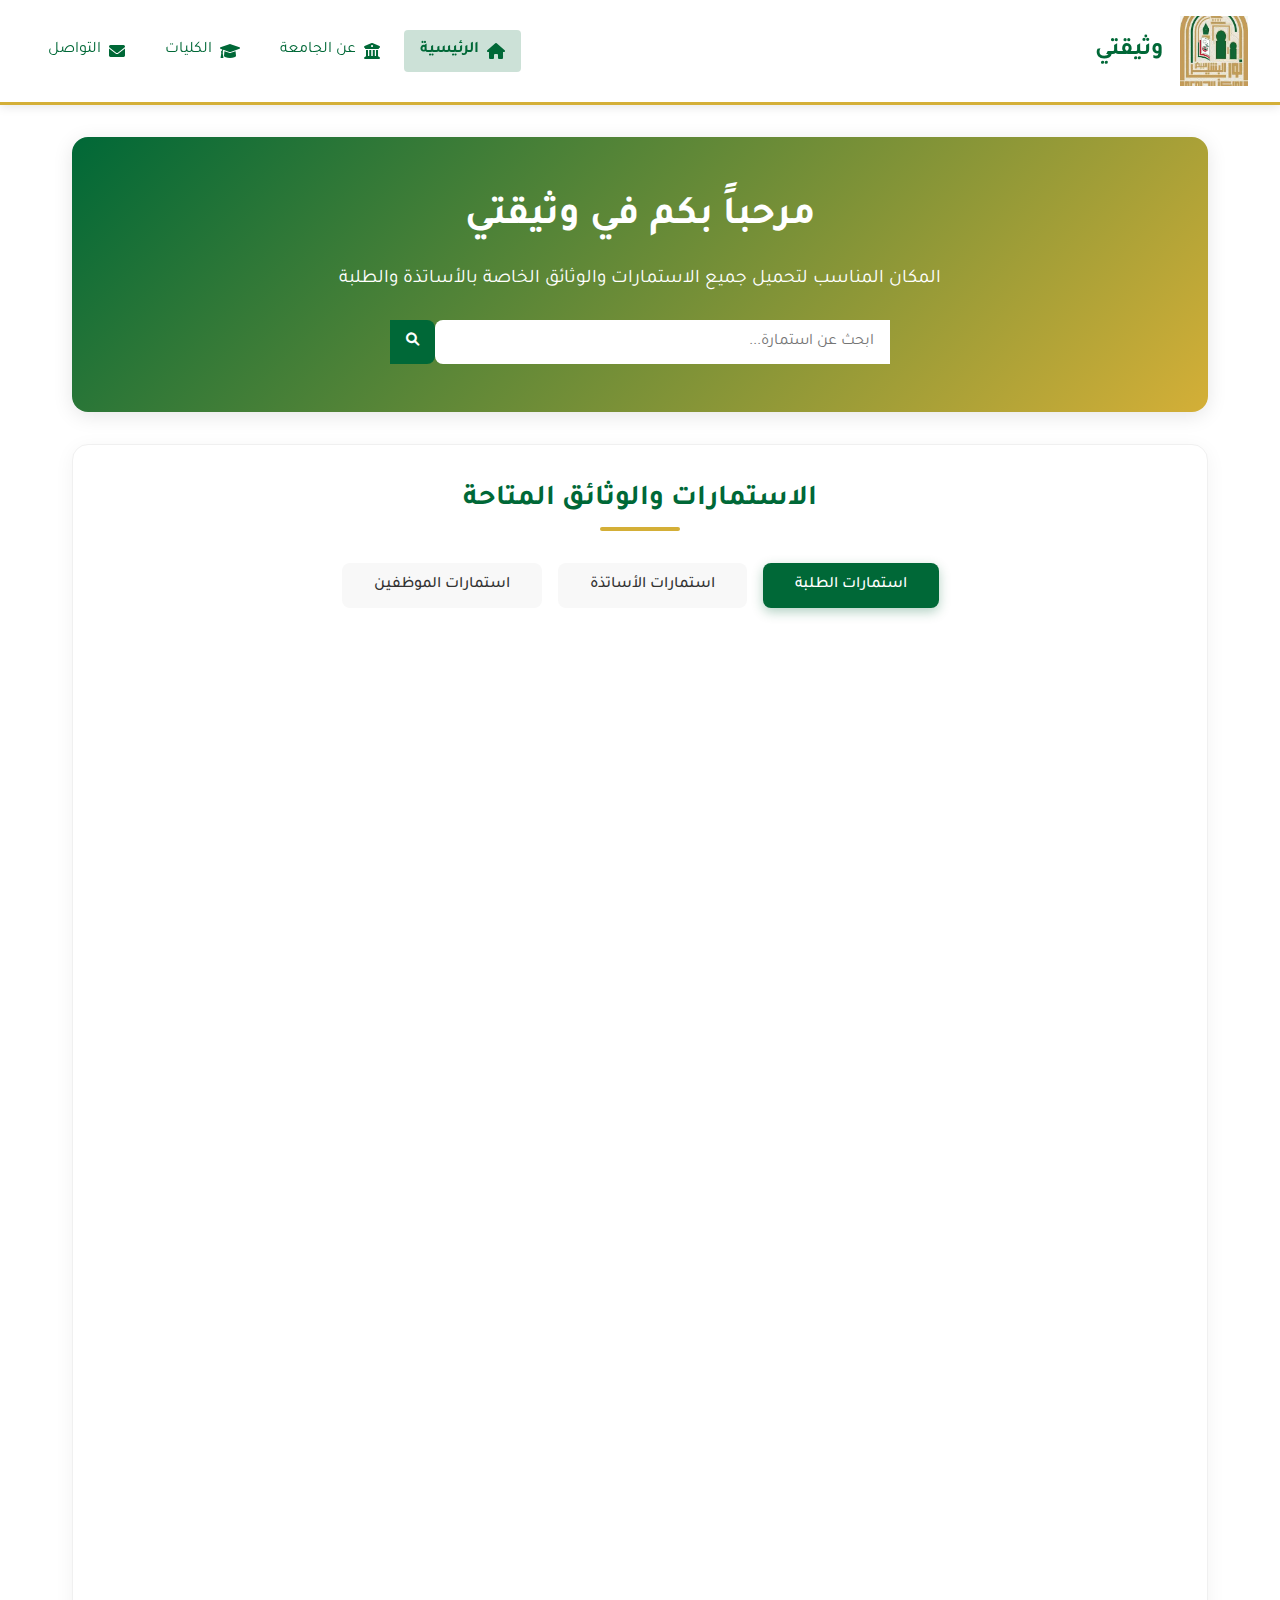
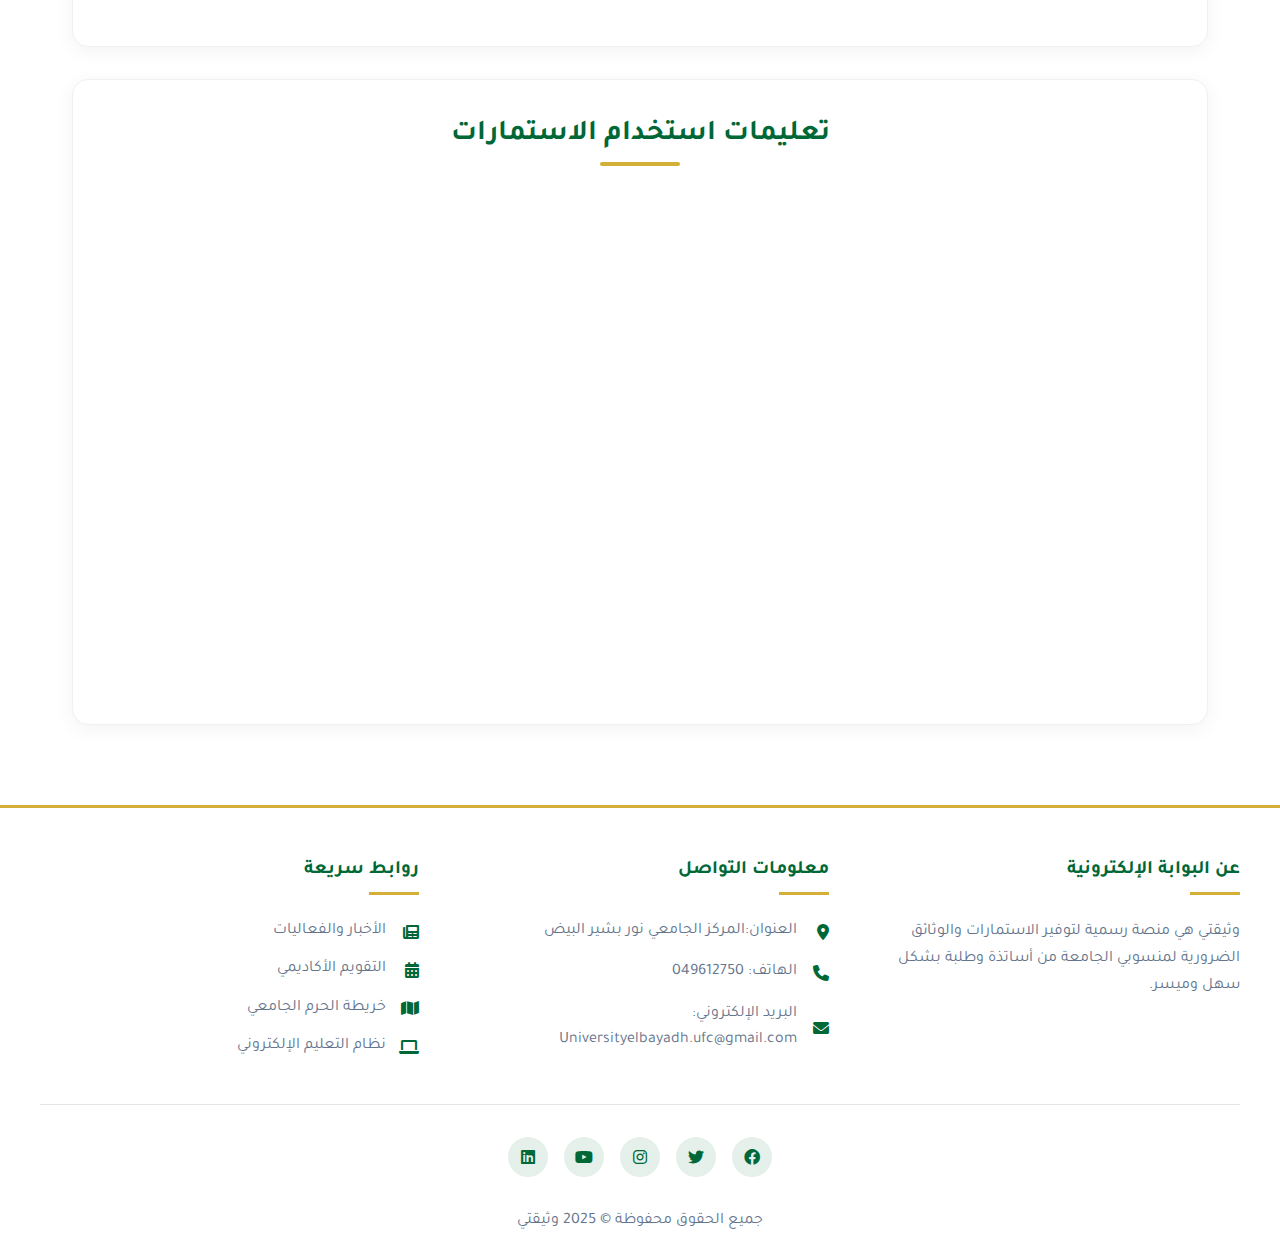
==== commit fc4bfe0c: "update" ====
--- a/index.html
+++ b/index.html
@@ -39,6 +39,7 @@
             <div class="tabs">
                 <button class="tab-btn active" data-target="student-forms">استمارات الطلبة</button>
                 <button class="tab-btn" data-target="teacher-forms">استمارات الأساتذة</button>
+                <button class="tab-btn" data-target="employe-forms">استمارات الموظفين</button>
             </div>
             
             <div class="tab-content active" id="student-forms">
@@ -105,6 +106,44 @@
                         <span><i class="fas fa-download"></i> 0.9 MB</span>
                     </div>
                 </div>
+                <div class="form-card">
+                    <div class="form-icon"><i class="fas fa-id-card"></i></div>
+                    <h3>بطاقة تقييم لتربص ميداني</h3>
+                    <p>استمارة خاصة بإبطاقة تقييم لتربص ميدانية</p>
+                    <a href="documents\بطاقة تقييم لتربص ميداني.jpg" class="download-btn" download target="_blank">
+                        <i class="fas fa-download"></i> تحميل الاستمارة
+                    </a>
+                    <div class="form-meta">
+                        <span><i class="far fa-file-pdf"></i> PDF</span>
+                        <span><i class="fas fa-download"></i> 0.9 MB</span>
+                    </div>
+                </div>
+                <div class="form-card">
+                    <div class="form-icon"><i class="fas fa-id-card"></i></div>
+                    <h3>شهادة التربص</h3>
+                    <p>استمارة خاصة بالشهادة التربص</p>
+                    <a href="documents\شهادة التربص.jpg" class="download-btn" download target="_blank">
+                        <i class="fas fa-download"></i> تحميل الاستمارة
+                    </a>
+                    <div class="form-meta">
+                        <span><i class="far fa-file-pdf"></i> PDF</span>
+                        <span><i class="fas fa-download"></i> 0.9 MB</span>
+                    </div>
+                </div>
+            </div>
+            <div class="tab-content" id="employe-forms">
+                <div class="form-card">
+                    <div class="form-icon"><i class="fas fa-umbrella-beach"></i></div>
+                    <h3>استمارة طلب إجازة</h3>
+                    <p>استمارة خاصة بطلب إجازة للموظفين</p>
+                    <a href="documents\نموذج قرار العطلة السنوية المؤدى عنها .jpeg" class="download-btn" download target="_blank">
+                        <i class="fas fa-download"></i> تحميل الاستمارة
+                    </a>
+                    <div class="form-meta">
+                        <span><i class="far fa-file-pdf"></i> PDF</span>
+                        <span><i class="fas fa-download"></i> 1.3 MB</span>
+                    </div>
+                </div>
             </div>
             
             <div class="tab-content" id="teacher-forms">
@@ -112,7 +151,7 @@
                     <div class="form-icon"><i class="fas fa-umbrella-beach"></i></div>
                     <h3>استمارة طلب إجازة</h3>
                     <p>استمارة خاصة بطلب إجازة للأساتذة</p>
-                    <a href="_طلب_عطلة_أكاديمية_قسم_الإعلام_الآلي_وتكنولوجيا_المعلومات.docx" class="download-btn" download target="_blank">
+                    <a href="documents\نموذج قرار العطلة السنوية المؤدى عنها .jpeg" class="download-btn" download target="_blank">
                         <i class="fas fa-download"></i> تحميل الاستمارة
                     </a>
                     <div class="form-meta">
@@ -139,6 +178,18 @@
                     <h3>استمارة طلب تمويل بحث علمي</h3>
                     <p>استمارة خاصة بطلب تمويل لإجراء بحث علمي</p>
                     <a href="documents/استمارة_طلب_تمويل_بحث_علمي.pdf" class="download-btn" download target="_blank">
+                        <i class="fas fa-download"></i> تحميل الاستمارة
+                    </a>
+                    <div class="form-meta">
+                        <span><i class="far fa-file-pdf"></i> PDF</span>
+                        <span><i class="fas fa-download"></i> 2.1 MB</span>
+                    </div>
+                </div>
+                <div class="form-card">
+                    <div class="form-icon"><i class="fas fa-flask"></i></div>
+                    <h3>شهادة العمل</h3>
+                    <p>شهادة العمل</p>
+                    <a href="documents/شهادة العمل.jpg" class="download-btn" download target="_blank">
                         <i class="fas fa-download"></i> تحميل الاستمارة
                     </a>
                     <div class="form-meta">
